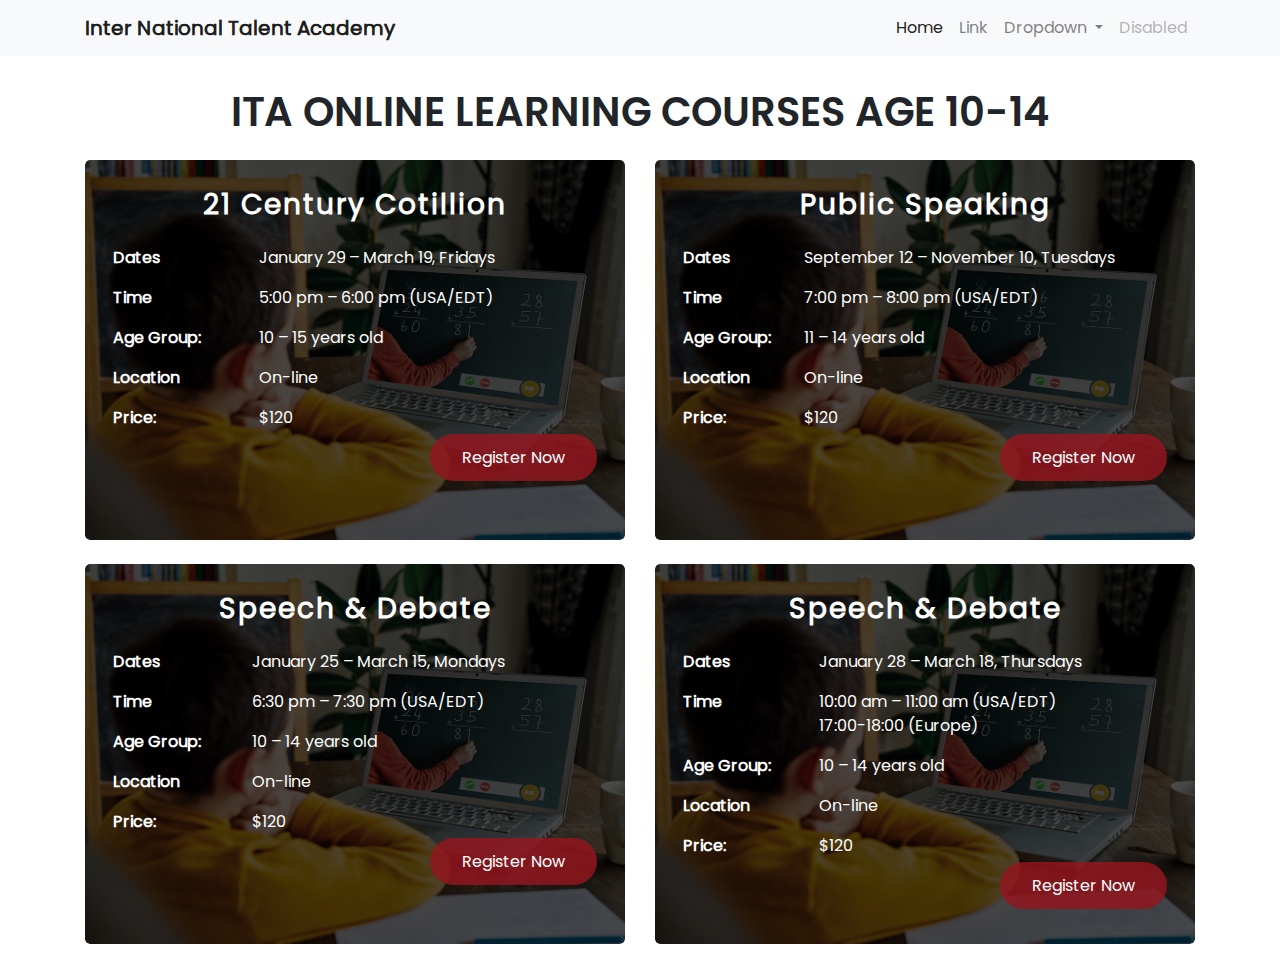
==== age10to14.html @ 2517a4ce "age 10-14 and 15-18 page design" ====
<!DOCTYPE html>
<html lang="en">

<head>
    <meta charset="UTF-8" />
    <meta name="viewport" content="width=device-width, initial-scale=1.0" />
    <title>age 10 to 14</title>

    <link href="https://fonts.googleapis.com/css?family=Poppins:300,400,500,600,700" rel="stylesheet" />
    <link href="https://fonts.googleapis.com/css?family=Barlow+Condensed:500,600,700&display=swap" rel="stylesheet" />
    <link rel="stylesheet" href="fonts/all.css" />
    <link rel="stylesheet" href="css/bootstrap.min.css" />
    <link rel="stylesheet" href="css/animate.css" />
    <link rel="stylesheet" href="css/owl.carousel.min.css" />
    <link rel="stylesheet" href="css/owl.theme.default.min.css" />
    <link rel="stylesheet" href="css/style.css" />
</head>

<body>
    <header>
        <nav class="navbar navbar-expand-lg navbar-light bg-light">
            <div class="container">
                <a class="navbar-brand" href="index.html"><b>Inter National Talent Academy</b></a>
                <button class="navbar-toggler" type="button" data-toggle="collapse"
                    data-target="#navbarSupportedContent" aria-controls="navbarSupportedContent" aria-expanded="false"
                    aria-label="Toggle navigation">
                    <span class="navbar-toggler-icon"></span>
                </button>

                <div class="collapse navbar-collapse" id="navbarSupportedContent">
                    <ul class="navbar-nav ml-auto">
                        <li class="nav-item active">
                            <a class="nav-link" href="#">Home <span class="sr-only">(current)</span></a>
                        </li>
                        <li class="nav-item">
                            <a class="nav-link" href="#">Link</a>
                        </li>
                        <li class="nav-item dropdown">
                            <a class="nav-link dropdown-toggle" href="#" id="navbarDropdown" role="button"
                                data-toggle="dropdown" aria-haspopup="true" aria-expanded="false">
                                Dropdown
                            </a>
                            <div class="dropdown-menu" aria-labelledby="navbarDropdown">
                                <a class="dropdown-item" href="#">Action</a>
                                <a class="dropdown-item" href="#">Another action</a>
                                <div class="dropdown-divider"></div>
                                <a class="dropdown-item" href="#">Something else here</a>
                            </div>
                        </li>
                        <li class="nav-item">
                            <a class="nav-link disabled" href="#">Disabled</a>
                        </li>
                    </ul>
                </div>
            </div>

        </nav>
    </header>
    <section class="online_class_sedule pt-3">
        <div class="container">
            <div class="online_text py-3">
                <h2 class="text-center">ITA ONLINE LEARNING COURSES AGE 10-14</h2>
            </div>
            <div class="row">
                <div class="col-lg-6 mb-4">
                    <div class="main_img">
                        <div class="classes_img1"></div>
                        <div class="age_title">
                            <table class="table table-borderless">
                                <thead>
                                    <tr>
                                        <td colspan="2" class="main_title text-center">
                                            <h3>21 Century Cotillion</h3>
                                        </td>
                                    </tr>
                                </thead>
                                <tbody>
                                    <tr>
                                        <th scope="row">Dates</th>
                                        <td>January 29 – March 19, Fridays</td>
                                    </tr>
                                    <tr>
                                        <th scope="row">Time</th>
                                        <td>5:00 pm – 6:00 pm (USA/EDT)</td>
                                    </tr>
                                    <tr>
                                        <th scope="row">Age Group:</th>
                                        <td>10 – 15 years old</td>
                                    </tr>
                                    <tr>
                                        <th scope="row">Location</th>
                                        <td> On-line</td>
                                    </tr>
                                    <tr>
                                        <th scope="row">Price: </th>
                                        <td>$120</td>
                                    </tr>
                                    <tr>
                                        <th scope="row"></th>
                                        <td class="text-right">
                                            <a href="#" class="register_btn">
                                                Register Now
                                            </a>
                                        </td>
                                    </tr>
                                </tbody>
                            </table>
                        </div>
                    </div>
                </div>
                <div class="col-lg-6 mb-4">
                    <div class="main_img">
                        <div class="classes_img1"></div>
                        <div class="age_title">
                            <table class="table table-borderless">
                                <thead>
                                    <tr>
                                        <td colspan="2" class="main_title text-center">
                                            <h3>Public Speaking</h3>
                                        </td>
                                    </tr>
                                </thead>
                                <tbody>
                                    <tr>
                                        <th scope="row">Dates</th>
                                        <td>September 12 – November 10, Tuesdays</td>
                                    </tr>
                                    <tr>
                                        <th scope="row">Time</th>
                                        <td>7:00 pm – 8:00 pm (USA/EDT)</td>
                                    </tr>
                                    <tr>
                                        <th scope="row">Age Group:</th>
                                        <td>11 – 14 years old</td>
                                    </tr>
                                    <tr>
                                        <th scope="row">Location</th>
                                        <td> On-line</td>
                                    </tr>
                                    <tr>
                                        <th scope="row">Price: </th>
                                        <td>$120</td>
                                    </tr>
                                    <tr>
                                        <th scope="row"></th>
                                        <td class="text-right">
                                            <a href="#" class="register_btn">
                                                Register Now
                                            </a>
                                        </td>
                                    </tr>
                                </tbody>
                            </table>
                        </div>
                    </div>
                </div>
                <div class="col-lg-6 mb-4">
                    <div class="main_img">
                        <div class="classes_img1"></div>
                        <div class="age_title">
                            <table class="table table-borderless">
                                <thead>
                                    <tr>
                                        <td colspan="2" class="main_title text-center">
                                            <h3>Speech & Debate</h3>
                                        </td>
                                    </tr>
                                </thead>
                                <tbody>
                                    <tr>
                                        <th scope="row">Dates</th>
                                        <td>January 25 – March 15, Mondays</td>
                                    </tr>
                                    <tr>
                                        <th scope="row">Time</th>
                                        <td>6:30 pm – 7:30 pm (USA/EDT)</td>
                                    </tr>
                                    <tr>
                                        <th scope="row">Age Group:</th>
                                        <td>10 – 14 years old</td>
                                    </tr>
                                    <tr>
                                        <th scope="row">Location</th>
                                        <td> On-line</td>
                                    </tr>
                                    <tr>
                                        <th scope="row">Price: </th>
                                        <td>$120</td>
                                    </tr>
                                    <tr>
                                        <th scope="row"></th>
                                        <td class="text-right">
                                            <a href="#" class="register_btn">
                                                Register Now
                                            </a>
                                        </td>
                                    </tr>
                                </tbody>
                            </table>
                        </div>
                    </div>
                </div>
                <div class="col-lg-6 mb-4">
                    <div class="main_img">
                        <div class="classes_img1"></div>
                        <div class="age_title">
                            <table class="table table-borderless">
                                <thead>
                                    <tr>
                                        <td colspan="2" class="main_title text-center">
                                            <h3>Speech & Debate​</h3>
                                        </td>
                                    </tr>
                                </thead>
                                <tbody>
                                    <tr>
                                        <th scope="row">Dates</th>
                                        <td>January 28 – March 18, Thursdays</td>
                                    </tr>
                                    <tr>
                                        <th scope="row">Time</th>
                                        <td>10:00 am – 11:00 am (USA/EDT) <br>
                                            17:00-18:00 (Europe)</td>
                                    </tr>
                                    <tr>
                                        <th scope="row">Age Group:</th>
                                        <td>10 – 14 years old</td>
                                    </tr>
                                    <tr>
                                        <th scope="row">Location</th>
                                        <td> On-line</td>
                                    </tr>
                                    <tr>
                                        <th scope="row">Price: </th>
                                        <td>$120</td>
                                    </tr>
                                    <tr>
                                        <th scope="row"></th>
                                        <td class="text-right">
                                            <a href="#" class="register_btn">
                                                Register Now
                                            </a>
                                        </td>
                                    </tr>
                                </tbody>
                            </table>
                        </div>
                    </div>
                </div>
            </div>
        </div>
    </section>
    <!-- ============script============= -->
    <script src="js/jquery-3.4.1.slim.min.js"></script>
    <script src="js/bootstrap.min.js"></script>
    <script src="js/owl.carousel.min.js"></script>
    <script src="js/popper.min.js"></script>
    <script src="js/wow.min.js"></script>
    <script src="fonts/all.js"></script>
    <script>
        new WOW().init();
    </script>
</body>

</html>
---- css/style.css ----
@import "font.css";
::selection{
    scroll-behavior: smooth;
    transition: all 0.3s !important;
}
body {
     font-family:Poppins-Regular;
}
.online_class{
    background-color: #f4f3f1;
    height: 90vh;
}
.online_class .main_img{
    overflow: hidden;
    border-radius: 5px;
    height: 350px;
    position: relative;
    transition-duration: 0.5s;
}
.online_class .main_img:hover{
    box-shadow: 0 13px 18px -8px rgba(0,0,0,.15), 0 29px 45px 4px rgba(0,0,0,.08), 0 11px 55px 10px rgba(0,0,0,.07);
}
.online_class .main_img .age_title{
    position: absolute;
    top: 0;
    z-index: 9;
    width: 100%;
}
.online_class .main_img .classes_img {
    background: url(../img/class-2.jpg) center;
    background-size: cover;
    z-index: 9;
    text-align: center;
    border-radius: 5px;
    position: relative;
    width: 100%;
    height: 350px;
    transition: all ease-in-out.3s;
    overflow: hidden !important;
    transition-duration: 1s;
}
.online_class .main_img .classes_img::before{
    background-color: #d0cdc6;
    position: absolute;
    opacity: 0.7;
    border-radius: 5px;
    content:"" ;
    height: 100%;
    margin: 0;
    padding: 0;
    top: 0;
    left: 0;
    z-index: -1;
    width: 100%;
    overflow: hidden !important;
}
.online_class .main_img:hover .classes_img{
    transform: scale(1.3);
}
.online_class .main_img:hover .classes_img1{
    transform: scale(1.3);
}
.online_class .main_img:hover .classes_img2{
    transform: scale(1.3);
}
.online_class .main_img .classes_img1 {
    background: url(../img/class-1.jpg) center;
    background-size: cover;
    z-index: 9;
    text-align: center;
    border-radius: 10px;
    position: relative;
    width: 100%;
    height: 350px;
    transition: all ease-in-out.3s;
    overflow: hidden !important;
    transition-duration: 1s;
}
.online_class .main_img .classes_img1::before{
    background-color: #d0cdc6;
    position: absolute;
    opacity: 0.7;
    border-radius: 10px;
    content:"" ;
    height: 100%;
    margin: 0;
    padding: 0;
    top: 0;
    left: 0;
    z-index: -1;
    width: 100%;
}

.online_class .main_img .classes_img2 {
    background: url(../img/class-3.jpg) center;
    background-size: cover;
    z-index: 9;
    text-align: center;
    border-radius: 10px;
    position: relative;
    width: 100%;
    height: 350px;
    transition: all ease-in-out.3s;
    overflow: hidden !important;
    transition-duration: 1s;
}
.classes_img2::before{
    background-color: #d0cdc6;
    position: absolute;
    opacity: 0.7;
    border-radius: 10px;
    content:"" ;
    height: 100%;
    margin: 0;
    padding: 0;
    top: 0;
    left: 0;
    z-index: -1;
    width: 100%;
}

.classes_img2:hover{
    box-shadow: 0 10px 16px 0 rgba(0,0,0,0.2),0 6px 20px 0 rgba(0,0,0,0.19) !important;
    transform: scale(1.1);
    border-radius: 15px;
    overflow: hidden;
}
.online_class h3{
    font-family: Poppins-Medium;
    font-weight: 900;
    font-size: 45px;
    height: 350px;
    display: flex;
    align-items: center;
    justify-content: center;
    margin: 0px;
    color: #000000;
}
.online_class h2{
    font-size: 60px;
    margin-bottom: 30px;
     font-family:Poppins-SemiBold;
}
.online_class_sedule .online_text h2{
    font-size: 40px;
    font-weight: bold;
    font-family: Poppins-SemiBold;
}
.online_class_sedule .main_img{
    overflow: hidden;
    border-radius: 5px;
    height: 380px;
    position: relative;
    transition-duration: 0.5s;
}
.online_class_sedule .main_img:hover{
    box-shadow: 0 13px 18px -8px rgba(0,0,0,.15), 0 29px 45px 4px rgba(0,0,0,.08), 0 11px 55px 10px rgba(0,0,0,.07);
}
.online_class_sedule .main_img .age_title{
    position: absolute;
    top: 0;
    z-index: 9;
    width: 100%;
    height: 100%;
    padding: 20px;
}
.online_class_sedule .main_img .age_title table{
    color: #fff;
}
.online_class_sedule .main_img .age_title table th,.online_class_sedule .main_img .age_title table td{
    padding: 0.5rem !important;
}
.online_class_sedule .main_img .age_title table td.main_title h3{
    font-weight: 700;
    letter-spacing: 2px;
}
.online_class_sedule .main_img .classes_img {
    background: url(../img/class-2.jpg) center;
    background-size: cover;
    z-index: 9;
    text-align: center;
    border-radius: 5px;
    position: relative;
    width: 100%;
    height: 380px;
    transition: all ease-in-out.3s;
    overflow: hidden !important;
    transition-duration: 1s;
}
.online_class_sedule .main_img .classes_img::before{
    background-color: #000000;
    position: absolute;
    opacity: 0.7;
    border-radius: 5px;
    content:"" ;
    height: 100%;
    margin: 0;
    padding: 0;
    top: 0;
    left: 0;
    z-index: -1;
    width: 100%;
    overflow: hidden !important;
}
.register_btn{
    background: #92161fd9;
    padding: 10px 30px;
    text-decoration: none !important;
    border-radius: 50px;
    color: #fff !important;
    border: 2px solid transparent;
    transition-duration: 1s;
}
.register_btn:hover{
    background: transparent;
    border: 2px solid #fff;
}

.online_class_sedule .main_img .classes_img1 {
    background: url(../img/class-1.jpg) center;
    background-size: cover;
    z-index: 9;
    text-align: center;
    border-radius: 5px;
    position: relative;
    width: 100%;
    height: 380px;
    transition: all ease-in-out.3s;
    overflow: hidden !important;
    transition-duration: 1s;
}
.online_class_sedule .main_img .classes_img1::before{
    background-color: #000000;
    position: absolute;
    opacity: 0.7;
    border-radius: 5px;
    content:"" ;
    height: 100%;
    margin: 0;
    padding: 0;
    top: 0;
    left: 0;
    z-index: -1;
    width: 100%;
    overflow: hidden !important;
}

.online_class_sedule .main_img .classes_img2 {
    background: url(../img/class-3.jpg) center;
    background-size: cover;
    z-index: 9;
    text-align: center;
    border-radius: 5px;
    position: relative;
    width: 100%;
    height: 380px;
    transition: all ease-in-out.3s;
    overflow: hidden !important;
    transition-duration: 1s;
}
.online_class_sedule .main_img .classes_img2::before{
    background-color: #000000;
    position: absolute;
    opacity: 0.7;
    border-radius: 5px;
    content:"" ;
    height: 100%;
    margin: 0;
    padding: 0;
    top: 0;
    left: 0;
    z-index: -1;
    width: 100%;
    overflow: hidden !important;
}
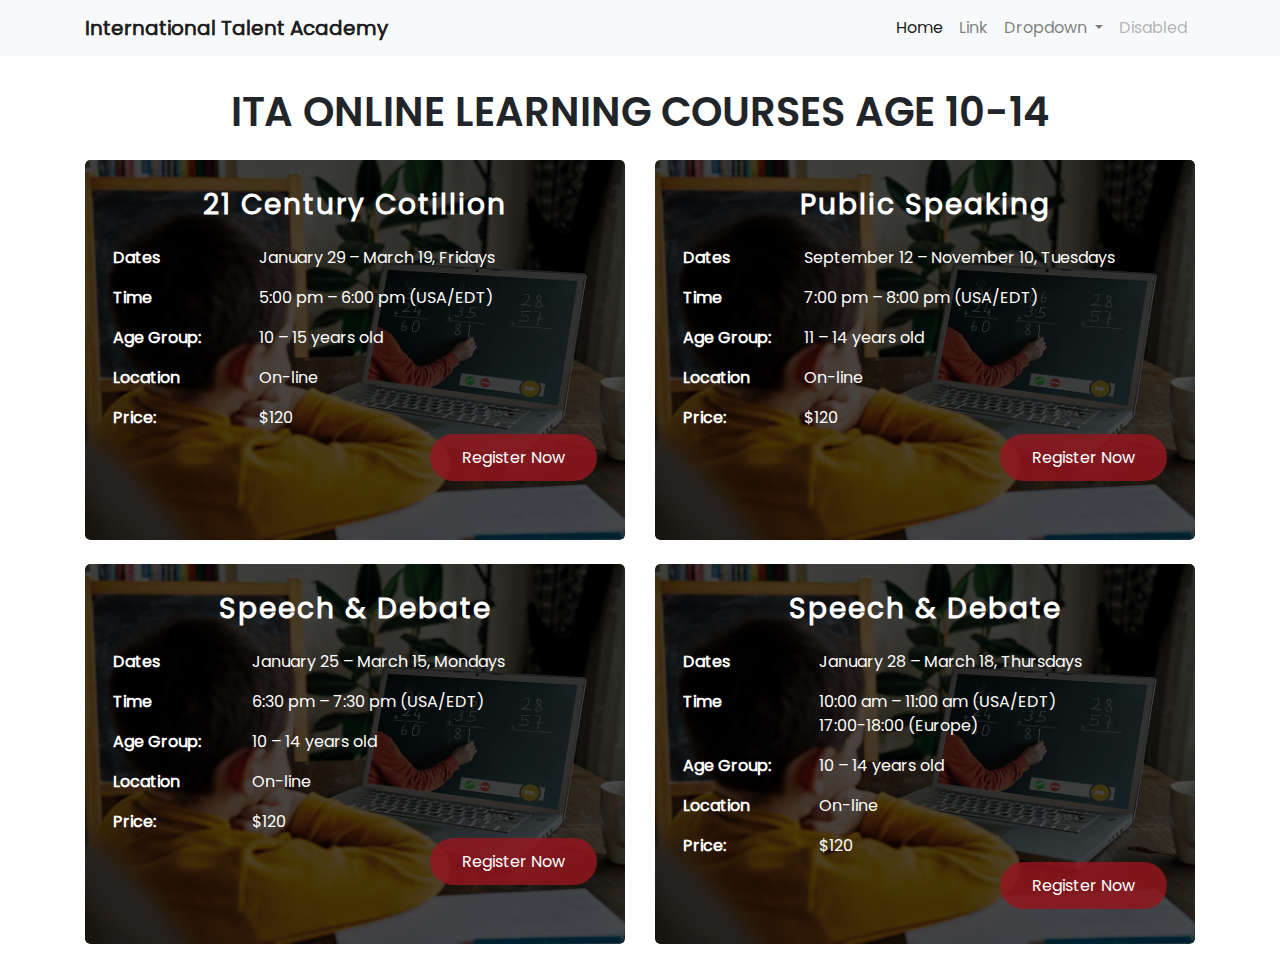
==== commit f1c83ca7: "change header" ====
--- a/age10to14.html
+++ b/age10to14.html
@@ -20,7 +20,7 @@
     <header>
         <nav class="navbar navbar-expand-lg navbar-light bg-light">
             <div class="container">
-                <a class="navbar-brand" href="index.html"><b>Inter National Talent Academy</b></a>
+                <a class="navbar-brand" href="index.html"><b>International Talent Academy</b></a>
                 <button class="navbar-toggler" type="button" data-toggle="collapse"
                     data-target="#navbarSupportedContent" aria-controls="navbarSupportedContent" aria-expanded="false"
                     aria-label="Toggle navigation">
